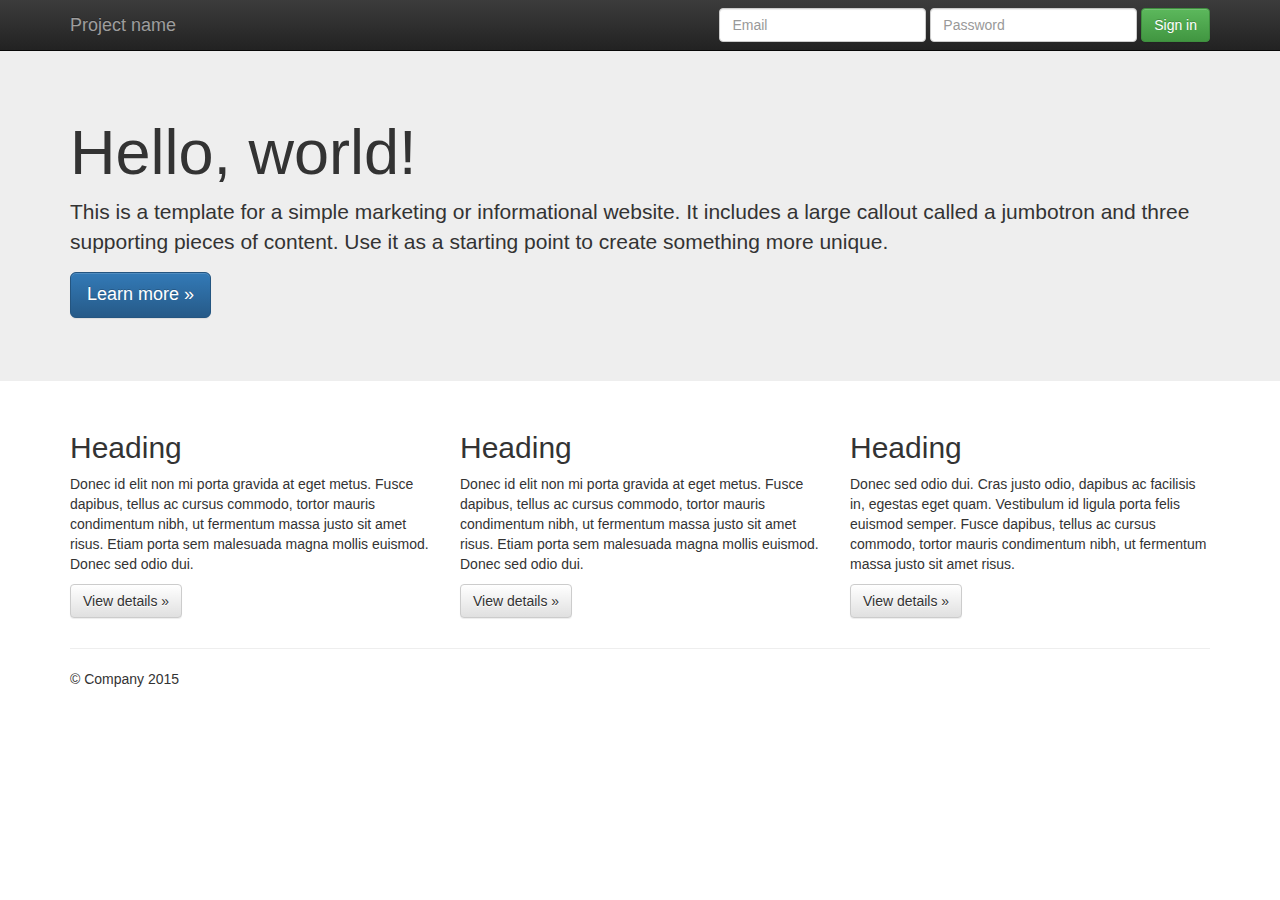
==== contacto.html @ c20a8e33 "Original" ====
<!doctype html>
<!--[if lt IE 7]>      <html class="no-js lt-ie9 lt-ie8 lt-ie7" lang=""> <![endif]-->
<!--[if IE 7]>         <html class="no-js lt-ie9 lt-ie8" lang=""> <![endif]-->
<!--[if IE 8]>         <html class="no-js lt-ie9" lang=""> <![endif]-->
<!--[if gt IE 8]><!--> <html class="no-js" lang=""> <!--<![endif]-->
    <head>
        <meta charset="utf-8">
        <meta http-equiv="X-UA-Compatible" content="IE=edge,chrome=1">
        <title></title>
        <meta name="description" content="">
        <meta name="viewport" content="width=device-width, initial-scale=1">
        <link rel="apple-touch-icon" href="apple-touch-icon.png">

        <link rel="stylesheet" href="css/bootstrap.min.css">
        <style>
            body {
                padding-top: 50px;
                padding-bottom: 20px;
            }
        </style>
        <link rel="stylesheet" href="css/bootstrap-theme.min.css">
        <link rel="stylesheet" href="css/main.css">

        <script src="js/vendor/modernizr-2.8.3-respond-1.4.2.min.js"></script>
    </head>
    <body>
        <!--[if lt IE 8]>
            <p class="browserupgrade">You are using an <strong>outdated</strong> browser. Please <a href="http://browsehappy.com/">upgrade your browser</a> to improve your experience.</p>
        <![endif]-->
    <nav class="navbar navbar-inverse navbar-fixed-top" role="navigation">
      <div class="container">
        <div class="navbar-header">
          <button type="button" class="navbar-toggle collapsed" data-toggle="collapse" data-target="#navbar" aria-expanded="false" aria-controls="navbar">
            <span class="sr-only">Toggle navigation</span>
            <span class="icon-bar"></span>
            <span class="icon-bar"></span>
            <span class="icon-bar"></span>
          </button>
          <a class="navbar-brand" href="#">Project name</a>
        </div>
        <div id="navbar" class="navbar-collapse collapse">
          <form class="navbar-form navbar-right" role="form">
            <div class="form-group">
              <input type="text" placeholder="Email" class="form-control">
            </div>
            <div class="form-group">
              <input type="password" placeholder="Password" class="form-control">
            </div>
            <button type="submit" class="btn btn-success">Sign in</button>
          </form>
        </div><!--/.navbar-collapse -->
      </div>
    </nav>

    <!-- Main jumbotron for a primary marketing message or call to action -->
    <div class="jumbotron">
      <div class="container">
        <h1>Hello, world!</h1>
        <p>This is a template for a simple marketing or informational website. It includes a large callout called a jumbotron and three supporting pieces of content. Use it as a starting point to create something more unique.</p>
        <p><a class="btn btn-primary btn-lg" href="#" role="button">Learn more &raquo;</a></p>
      </div>
    </div>

    <div class="container">
      <!-- Example row of columns -->
      <div class="row">
        <div class="col-md-4">
          <h2>Heading</h2>
          <p>Donec id elit non mi porta gravida at eget metus. Fusce dapibus, tellus ac cursus commodo, tortor mauris condimentum nibh, ut fermentum massa justo sit amet risus. Etiam porta sem malesuada magna mollis euismod. Donec sed odio dui. </p>
          <p><a class="btn btn-default" href="#" role="button">View details &raquo;</a></p>
        </div>
        <div class="col-md-4">
          <h2>Heading</h2>
          <p>Donec id elit non mi porta gravida at eget metus. Fusce dapibus, tellus ac cursus commodo, tortor mauris condimentum nibh, ut fermentum massa justo sit amet risus. Etiam porta sem malesuada magna mollis euismod. Donec sed odio dui. </p>
          <p><a class="btn btn-default" href="#" role="button">View details &raquo;</a></p>
       </div>
        <div class="col-md-4">
          <h2>Heading</h2>
          <p>Donec sed odio dui. Cras justo odio, dapibus ac facilisis in, egestas eget quam. Vestibulum id ligula porta felis euismod semper. Fusce dapibus, tellus ac cursus commodo, tortor mauris condimentum nibh, ut fermentum massa justo sit amet risus.</p>
          <p><a class="btn btn-default" href="#" role="button">View details &raquo;</a></p>
        </div>
      </div>

      <hr>

      <footer>
        <p>&copy; Company 2015</p>
      </footer>
    </div> <!-- /container -->        <script src="//ajax.googleapis.com/ajax/libs/jquery/1.11.2/jquery.min.js"></script>
        <script>window.jQuery || document.write('<script src="js/vendor/jquery-1.11.2.min.js"><\/script>')</script>

        <script src="js/vendor/bootstrap.min.js"></script>

        <script src="js/main.js"></script>

        <!-- Google Analytics: change UA-XXXXX-X to be your site's ID. -->
        <script>
            (function(b,o,i,l,e,r){b.GoogleAnalyticsObject=l;b[l]||(b[l]=
            function(){(b[l].q=b[l].q||[]).push(arguments)});b[l].l=+new Date;
            e=o.createElement(i);r=o.getElementsByTagName(i)[0];
            e.src='//www.google-analytics.com/analytics.js';
            r.parentNode.insertBefore(e,r)}(window,document,'script','ga'));
            ga('create','UA-XXXXX-X','auto');ga('send','pageview');
        </script>
    </body>
</html>
---- css/main.css ----
/* ==========================================================================
   Author's custom styles
   ========================================================================== */
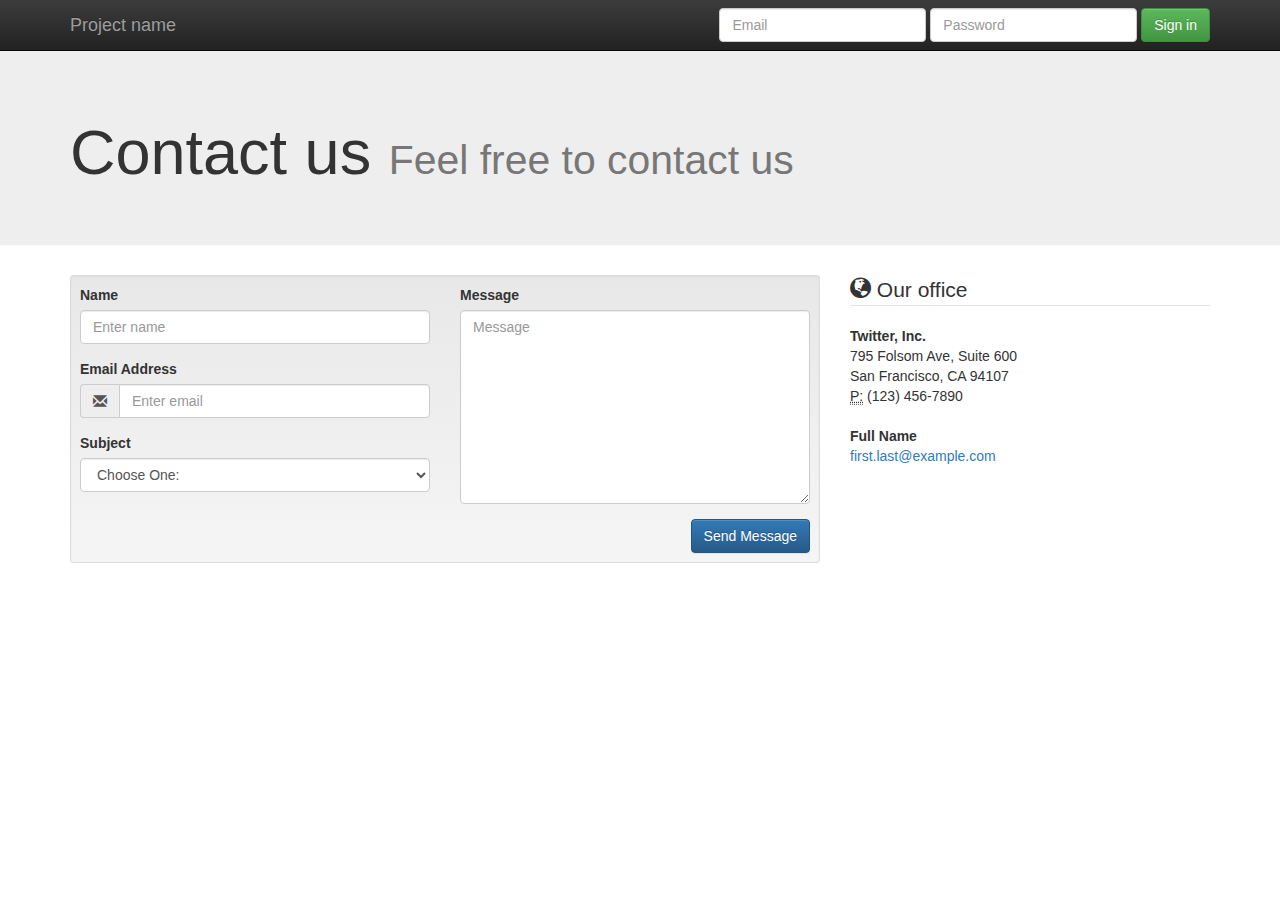
==== commit 571363bb: "Creación de formulario en contacto.html" ====
--- a/contacto.html
+++ b/contacto.html
@@ -53,40 +53,84 @@
     </nav>
 
     <!-- Main jumbotron for a primary marketing message or call to action -->
-    <div class="jumbotron">
-      <div class="container">
-        <h1>Hello, world!</h1>
-        <p>This is a template for a simple marketing or informational website. It includes a large callout called a jumbotron and three supporting pieces of content. Use it as a starting point to create something more unique.</p>
-        <p><a class="btn btn-primary btn-lg" href="#" role="button">Learn more &raquo;</a></p>
-      </div>
+    <div class="jumbotron jumbotron-sm">
+    <div class="container">
+        <div class="row">
+            <div class="col-sm-12 col-lg-12">
+                <h1 class="h1">
+                    Contact us <small>Feel free to contact us</small></h1>
+            </div>
+        </div>
     </div>
-
-    <div class="container">
-      <!-- Example row of columns -->
-      <div class="row">
-        <div class="col-md-4">
-          <h2>Heading</h2>
-          <p>Donec id elit non mi porta gravida at eget metus. Fusce dapibus, tellus ac cursus commodo, tortor mauris condimentum nibh, ut fermentum massa justo sit amet risus. Etiam porta sem malesuada magna mollis euismod. Donec sed odio dui. </p>
-          <p><a class="btn btn-default" href="#" role="button">View details &raquo;</a></p>
+</div>
+<div class="container">
+    <div class="row">
+        <div class="col-md-8">
+            <div class="well well-sm">
+                <form>
+                <div class="row">
+                    <div class="col-md-6">
+                        <div class="form-group">
+                            <label for="name">
+                                Name</label>
+                            <input type="text" class="form-control" id="name" placeholder="Enter name" required="required" />
+                        </div>
+                        <div class="form-group">
+                            <label for="email">
+                                Email Address</label>
+                            <div class="input-group">
+                                <span class="input-group-addon"><span class="glyphicon glyphicon-envelope"></span>
+                                </span>
+                                <input type="email" class="form-control" id="email" placeholder="Enter email" required="required" /></div>
+                        </div>
+                        <div class="form-group">
+                            <label for="subject">
+                                Subject</label>
+                            <select id="subject" name="subject" class="form-control" required="required">
+                                <option value="na" selected="">Choose One:</option>
+                                <option value="service">General Customer Service</option>
+                                <option value="suggestions">Suggestions</option>
+                                <option value="product">Product Support</option>
+                            </select>
+                        </div>
+                    </div>
+                    <div class="col-md-6">
+                        <div class="form-group">
+                            <label for="name">
+                                Message</label>
+                            <textarea name="message" id="message" class="form-control" rows="9" cols="25" required="required"
+                                placeholder="Message"></textarea>
+                        </div>
+                    </div>
+                    <div class="col-md-12">
+                        <button type="submit" class="btn btn-primary pull-right" id="btnContactUs">
+                            Send Message</button>
+                    </div>
+                </div>
+                </form>
+            </div>
         </div>
         <div class="col-md-4">
-          <h2>Heading</h2>
-          <p>Donec id elit non mi porta gravida at eget metus. Fusce dapibus, tellus ac cursus commodo, tortor mauris condimentum nibh, ut fermentum massa justo sit amet risus. Etiam porta sem malesuada magna mollis euismod. Donec sed odio dui. </p>
-          <p><a class="btn btn-default" href="#" role="button">View details &raquo;</a></p>
-       </div>
-        <div class="col-md-4">
-          <h2>Heading</h2>
-          <p>Donec sed odio dui. Cras justo odio, dapibus ac facilisis in, egestas eget quam. Vestibulum id ligula porta felis euismod semper. Fusce dapibus, tellus ac cursus commodo, tortor mauris condimentum nibh, ut fermentum massa justo sit amet risus.</p>
-          <p><a class="btn btn-default" href="#" role="button">View details &raquo;</a></p>
+            <form>
+            <legend><span class="glyphicon glyphicon-globe"></span> Our office</legend>
+            <address>
+                <strong>Twitter, Inc.</strong><br>
+                795 Folsom Ave, Suite 600<br>
+                San Francisco, CA 94107<br>
+                <abbr title="Phone">
+                    P:</abbr>
+                (123) 456-7890
+            </address>
+            <address>
+                <strong>Full Name</strong><br>
+                <a href="mailto:#">first.last@example.com</a>
+            </address>
+            </form>
         </div>
-      </div>
+    </div>
+</div>
 
-      <hr>
-
-      <footer>
-        <p>&copy; Company 2015</p>
-      </footer>
-    </div> <!-- /container -->        <script src="//ajax.googleapis.com/ajax/libs/jquery/1.11.2/jquery.min.js"></script>
+    <script src="//ajax.googleapis.com/ajax/libs/jquery/1.11.2/jquery.min.js"></script>
         <script>window.jQuery || document.write('<script src="js/vendor/jquery-1.11.2.min.js"><\/script>')</script>
 
         <script src="js/vendor/bootstrap.min.js"></script>
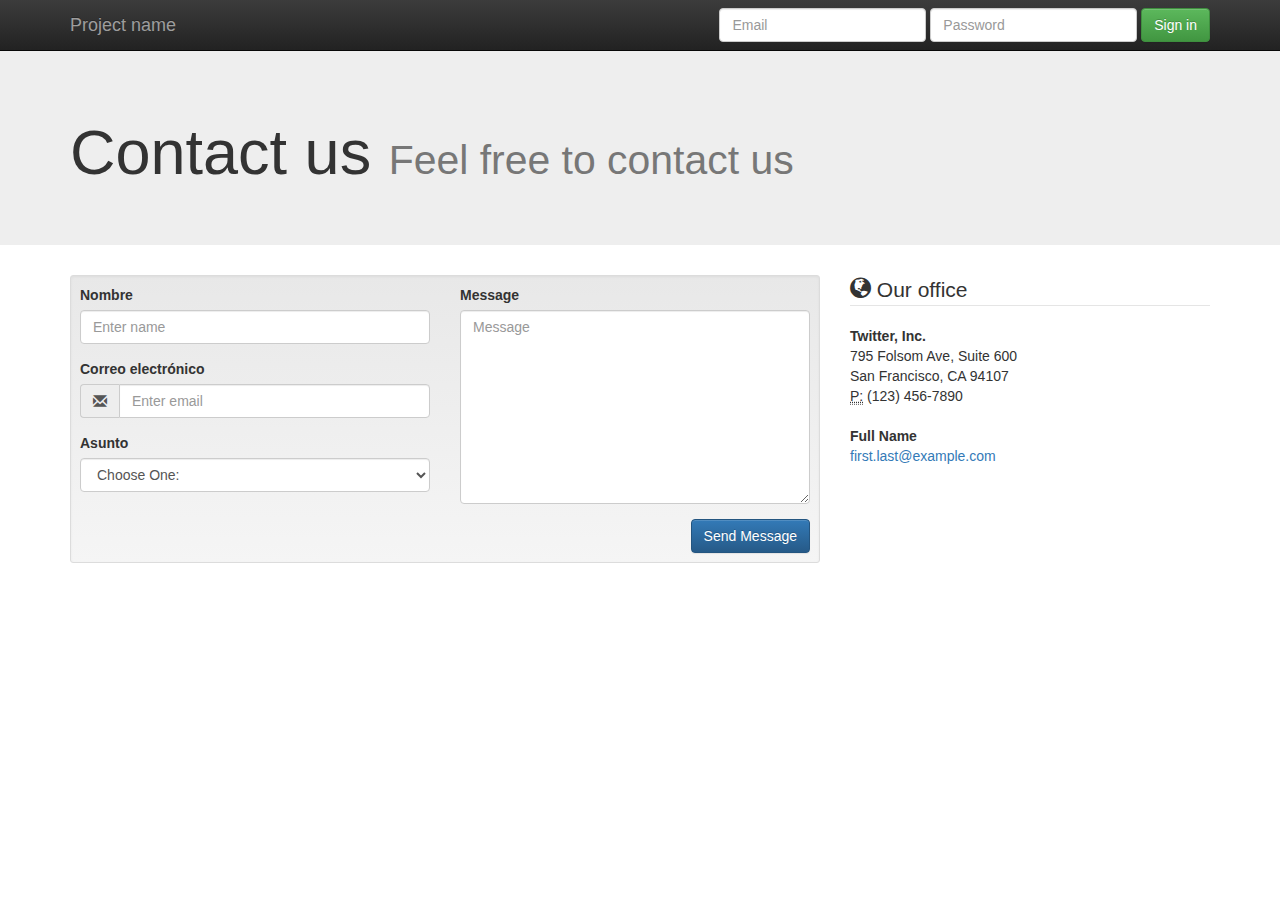
==== commit 33e27738: "Se realizó una modificación de los nombres del formulario contacto.html" ====
--- a/contacto.html
+++ b/contacto.html
@@ -72,12 +72,12 @@
                     <div class="col-md-6">
                         <div class="form-group">
                             <label for="name">
-                                Name</label>
+                                Nombre</label>
                             <input type="text" class="form-control" id="name" placeholder="Enter name" required="required" />
                         </div>
                         <div class="form-group">
                             <label for="email">
-                                Email Address</label>
+                                Correo electrónico</label>
                             <div class="input-group">
                                 <span class="input-group-addon"><span class="glyphicon glyphicon-envelope"></span>
                                 </span>
@@ -85,7 +85,7 @@
                         </div>
                         <div class="form-group">
                             <label for="subject">
-                                Subject</label>
+                                Asunto</label>
                             <select id="subject" name="subject" class="form-control" required="required">
                                 <option value="na" selected="">Choose One:</option>
                                 <option value="service">General Customer Service</option>
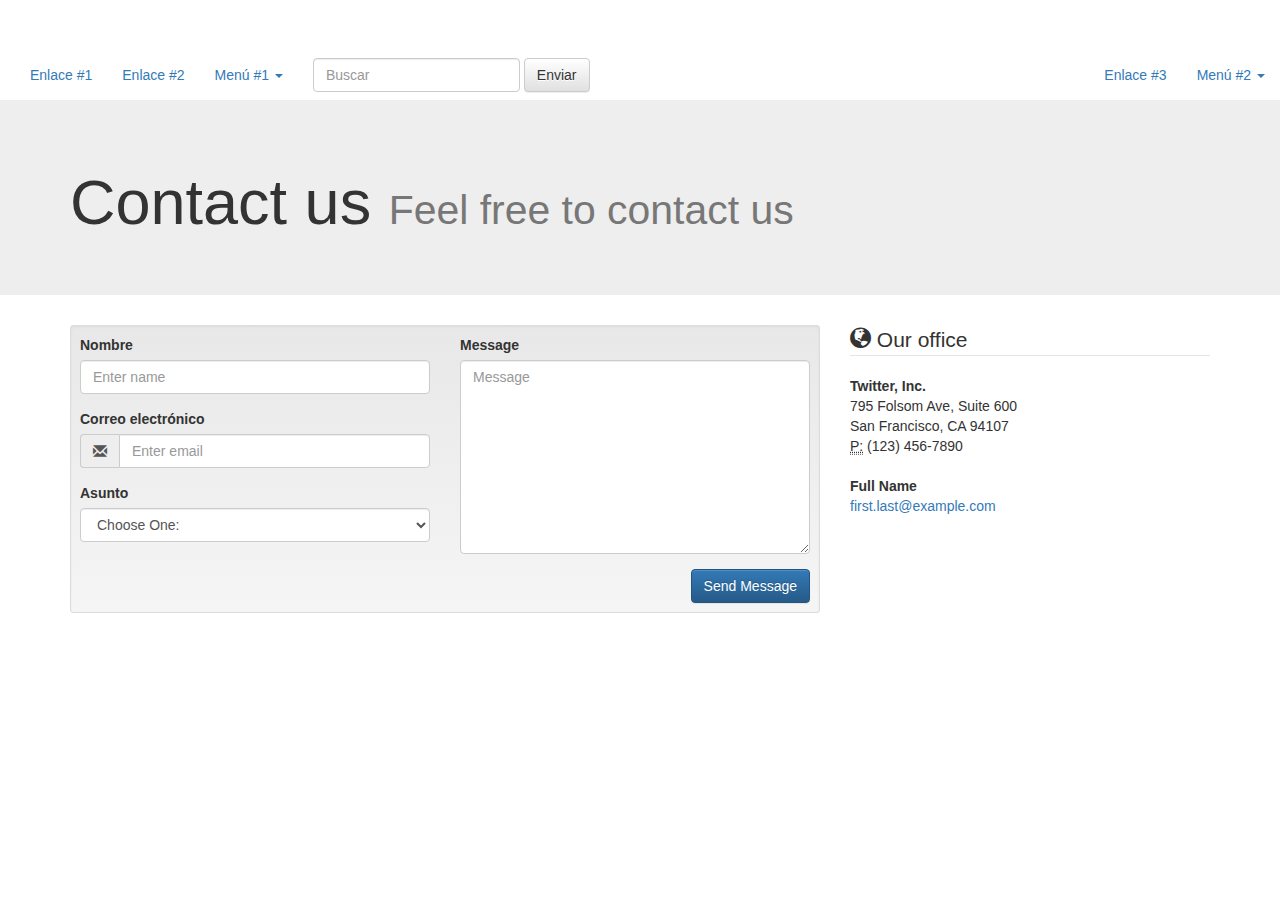
==== commit acbe5a5a: "Se realizaron cambios en los menus de todos los html" ====
--- a/contacto.html
+++ b/contacto.html
@@ -27,30 +27,46 @@
         <!--[if lt IE 8]>
             <p class="browserupgrade">You are using an <strong>outdated</strong> browser. Please <a href="http://browsehappy.com/">upgrade your browser</a> to improve your experience.</p>
         <![endif]-->
-    <nav class="navbar navbar-inverse navbar-fixed-top" role="navigation">
-      <div class="container">
-        <div class="navbar-header">
-          <button type="button" class="navbar-toggle collapsed" data-toggle="collapse" data-target="#navbar" aria-expanded="false" aria-controls="navbar">
-            <span class="sr-only">Toggle navigation</span>
-            <span class="icon-bar"></span>
-            <span class="icon-bar"></span>
-            <span class="icon-bar"></span>
-          </button>
-          <a class="navbar-brand" href="#">Project name</a>
-        </div>
-        <div id="navbar" class="navbar-collapse collapse">
-          <form class="navbar-form navbar-right" role="form">
-            <div class="form-group">
-              <input type="text" placeholder="Email" class="form-control">
-            </div>
-            <div class="form-group">
-              <input type="password" placeholder="Password" class="form-control">
-            </div>
-            <button type="submit" class="btn btn-success">Sign in</button>
-          </form>
-        </div><!--/.navbar-collapse -->
+    <div class="collapse navbar-collapse navbar-ex1-collapse">
+        <ul class="nav navbar-nav">
+          <li class="active"><a href="#">Enlace #1</a></li>
+          <li><a href="#">Enlace #2</a></li>
+          <li class="dropdown">
+            <a href="#" class="dropdown-toggle" data-toggle="dropdown">
+              Menú #1 <b class="caret"></b>
+            </a>
+             <ul class="dropdown-menu">
+              <li><a href="index.html">Inicio</a></li>
+              <li><a href="quienes.html">Quienes Somos</a></li>
+              <li><a href="servicios.html">Servicios</a></li>
+              <li><a href="contacto.html">Contacto</a></li>
+            </ul>
+          </li>
+        </ul>
+
+        <form class="navbar-form navbar-left" role="search">
+          <div class="form-group">
+            <input type="text" class="form-control" placeholder="Buscar">
+          </div>
+          <button type="submit" class="btn btn-default">Enviar</button>
+        </form>
+
+        <ul class="nav navbar-nav navbar-right">
+          <li><a href="#">Enlace #3</a></li>
+          <li class="dropdown">
+            <a href="#" class="dropdown-toggle" data-toggle="dropdown">
+              Menú #2 <b class="caret"></b>
+            </a>
+            <ul class="dropdown-menu">
+              <li><a href="#">Acción #1</a></li>
+              <li><a href="#">Acción #2</a></li>
+              <li><a href="#">Acción #3</a></li>
+              <li class="divider"></li>
+              <li><a href="#">Acción #4</a></li>
+            </ul>
+          </li>
+        </ul>
       </div>
-    </nav>
 
     <!-- Main jumbotron for a primary marketing message or call to action -->
     <div class="jumbotron jumbotron-sm">
@@ -130,7 +146,7 @@
     </div>
 </div>
 
-    <script src="//ajax.googleapis.com/ajax/libs/jquery/1.11.2/jquery.min.js"></script>
+    <script src="js/jquery.min.js"></script>
         <script>window.jQuery || document.write('<script src="js/vendor/jquery-1.11.2.min.js"><\/script>')</script>
 
         <script src="js/vendor/bootstrap.min.js"></script>
@@ -138,13 +154,5 @@
         <script src="js/main.js"></script>
 
         <!-- Google Analytics: change UA-XXXXX-X to be your site's ID. -->
-        <script>
-            (function(b,o,i,l,e,r){b.GoogleAnalyticsObject=l;b[l]||(b[l]=
-            function(){(b[l].q=b[l].q||[]).push(arguments)});b[l].l=+new Date;
-            e=o.createElement(i);r=o.getElementsByTagName(i)[0];
-            e.src='//www.google-analytics.com/analytics.js';
-            r.parentNode.insertBefore(e,r)}(window,document,'script','ga'));
-            ga('create','UA-XXXXX-X','auto');ga('send','pageview');
-        </script>
     </body>
 </html>
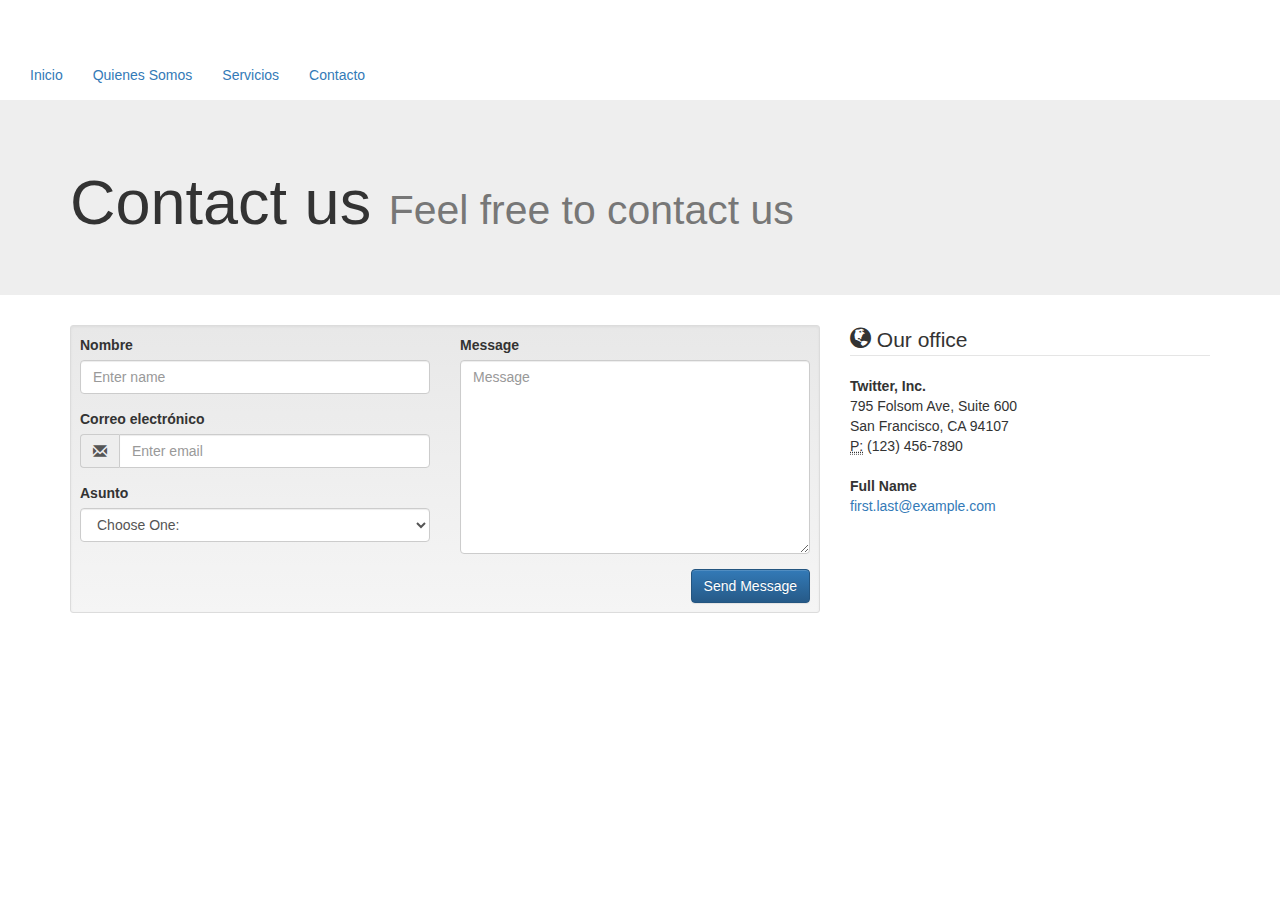
==== commit 9f50a845: "Se realiza cambios en todos los menus de los HTML" ====
--- a/contacto.html
+++ b/contacto.html
@@ -29,43 +29,11 @@
         <![endif]-->
     <div class="collapse navbar-collapse navbar-ex1-collapse">
         <ul class="nav navbar-nav">
-          <li class="active"><a href="#">Enlace #1</a></li>
-          <li><a href="#">Enlace #2</a></li>
-          <li class="dropdown">
-            <a href="#" class="dropdown-toggle" data-toggle="dropdown">
-              Menú #1 <b class="caret"></b>
-            </a>
-             <ul class="dropdown-menu">
-              <li><a href="index.html">Inicio</a></li>
+              <li class="active"><a href="index.html">Inicio</a></li>
               <li><a href="quienes.html">Quienes Somos</a></li>
               <li><a href="servicios.html">Servicios</a></li>
               <li><a href="contacto.html">Contacto</a></li>
             </ul>
-          </li>
-        </ul>
-
-        <form class="navbar-form navbar-left" role="search">
-          <div class="form-group">
-            <input type="text" class="form-control" placeholder="Buscar">
-          </div>
-          <button type="submit" class="btn btn-default">Enviar</button>
-        </form>
-
-        <ul class="nav navbar-nav navbar-right">
-          <li><a href="#">Enlace #3</a></li>
-          <li class="dropdown">
-            <a href="#" class="dropdown-toggle" data-toggle="dropdown">
-              Menú #2 <b class="caret"></b>
-            </a>
-            <ul class="dropdown-menu">
-              <li><a href="#">Acción #1</a></li>
-              <li><a href="#">Acción #2</a></li>
-              <li><a href="#">Acción #3</a></li>
-              <li class="divider"></li>
-              <li><a href="#">Acción #4</a></li>
-            </ul>
-          </li>
-        </ul>
       </div>
 
     <!-- Main jumbotron for a primary marketing message or call to action -->
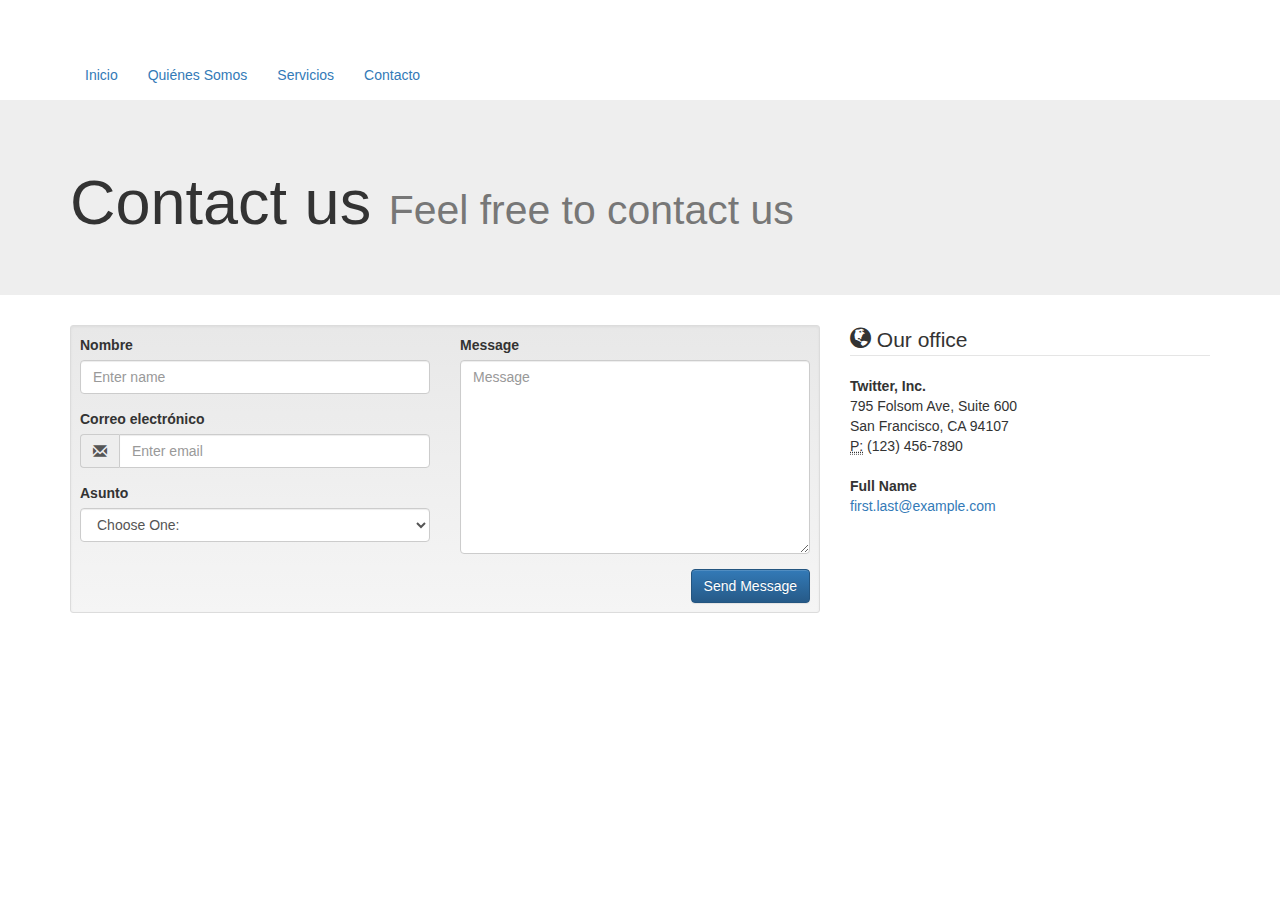
==== commit 83fa5186: "Container en los menus de todos los html" ====
--- a/contacto.html
+++ b/contacto.html
@@ -28,12 +28,14 @@
             <p class="browserupgrade">You are using an <strong>outdated</strong> browser. Please <a href="http://browsehappy.com/">upgrade your browser</a> to improve your experience.</p>
         <![endif]-->
     <div class="collapse navbar-collapse navbar-ex1-collapse">
-        <ul class="nav navbar-nav">
+       <div class="container">
+         <ul class="nav navbar-nav">
               <li class="active"><a href="index.html">Inicio</a></li>
-              <li><a href="quienes.html">Quienes Somos</a></li>
+              <li><a href="quienes.html">Quiénes Somos</a></li>
               <li><a href="servicios.html">Servicios</a></li>
               <li><a href="contacto.html">Contacto</a></li>
             </ul>
+      </div>
       </div>
 
     <!-- Main jumbotron for a primary marketing message or call to action -->
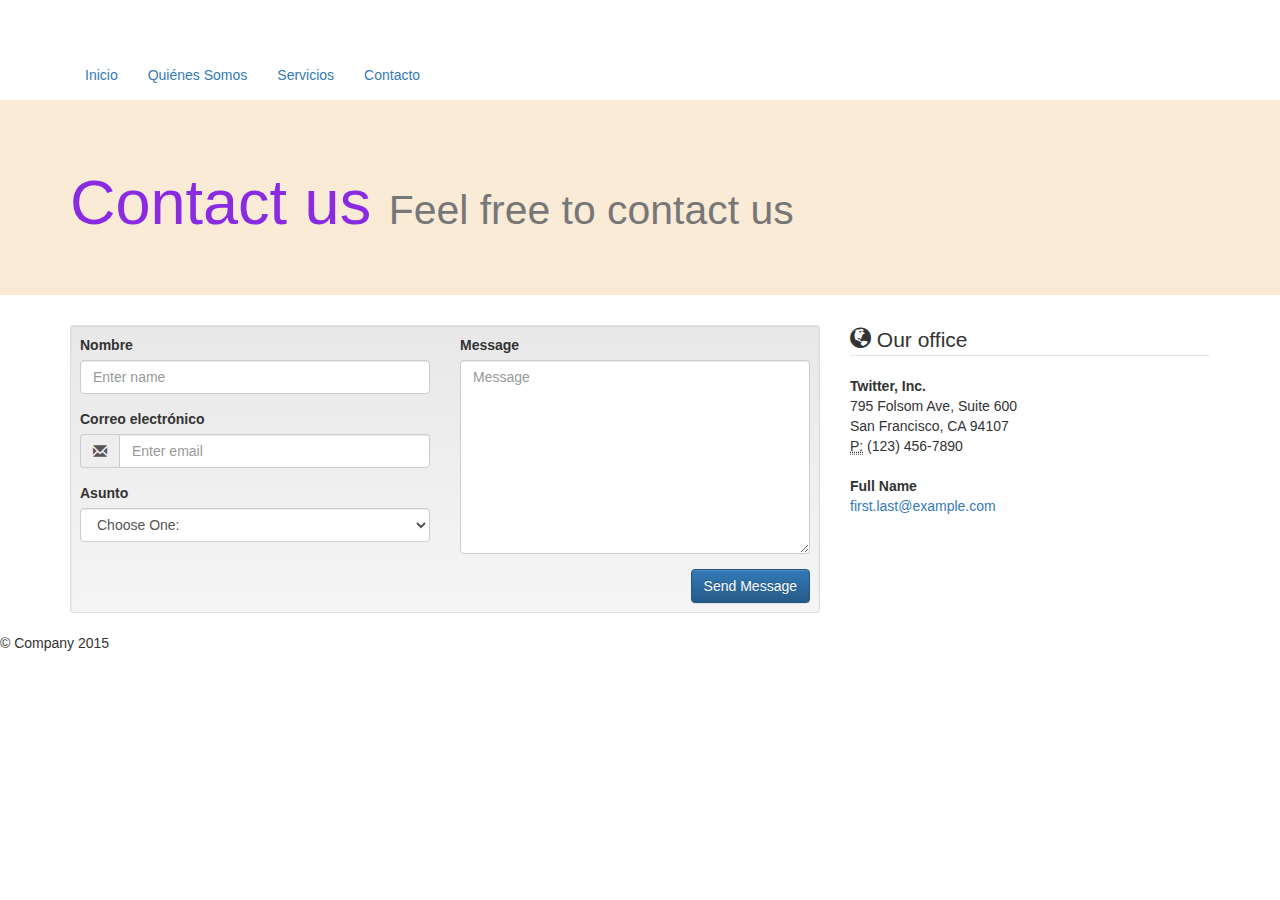
==== commit 53a0236d: "Cambios realizados en contacto.html" ====
--- a/contacto.html
+++ b/contacto.html
@@ -115,7 +115,9 @@
         </div>
     </div>
 </div>
-
+      <footer>
+        <p>&copy; Company 2015</p>
+      </footer>
     <script src="js/jquery.min.js"></script>
         <script>window.jQuery || document.write('<script src="js/vendor/jquery-1.11.2.min.js"><\/script>')</script>
 
--- a/css/main.css
+++ b/css/main.css
@@ -4,19 +4,15 @@
    Author's custom styles
    ========================================================================== */
 
+.jumbotron {
+    background-image: none;
+    background-color: antiquewhite;
+}
 
 
-
-
-
-
-
-
-
-
-
-
-
-
-
-
+h1{
+	color:blueviolet !important;
+}
+h2{
+   color:antiquewhite !important;
+}
